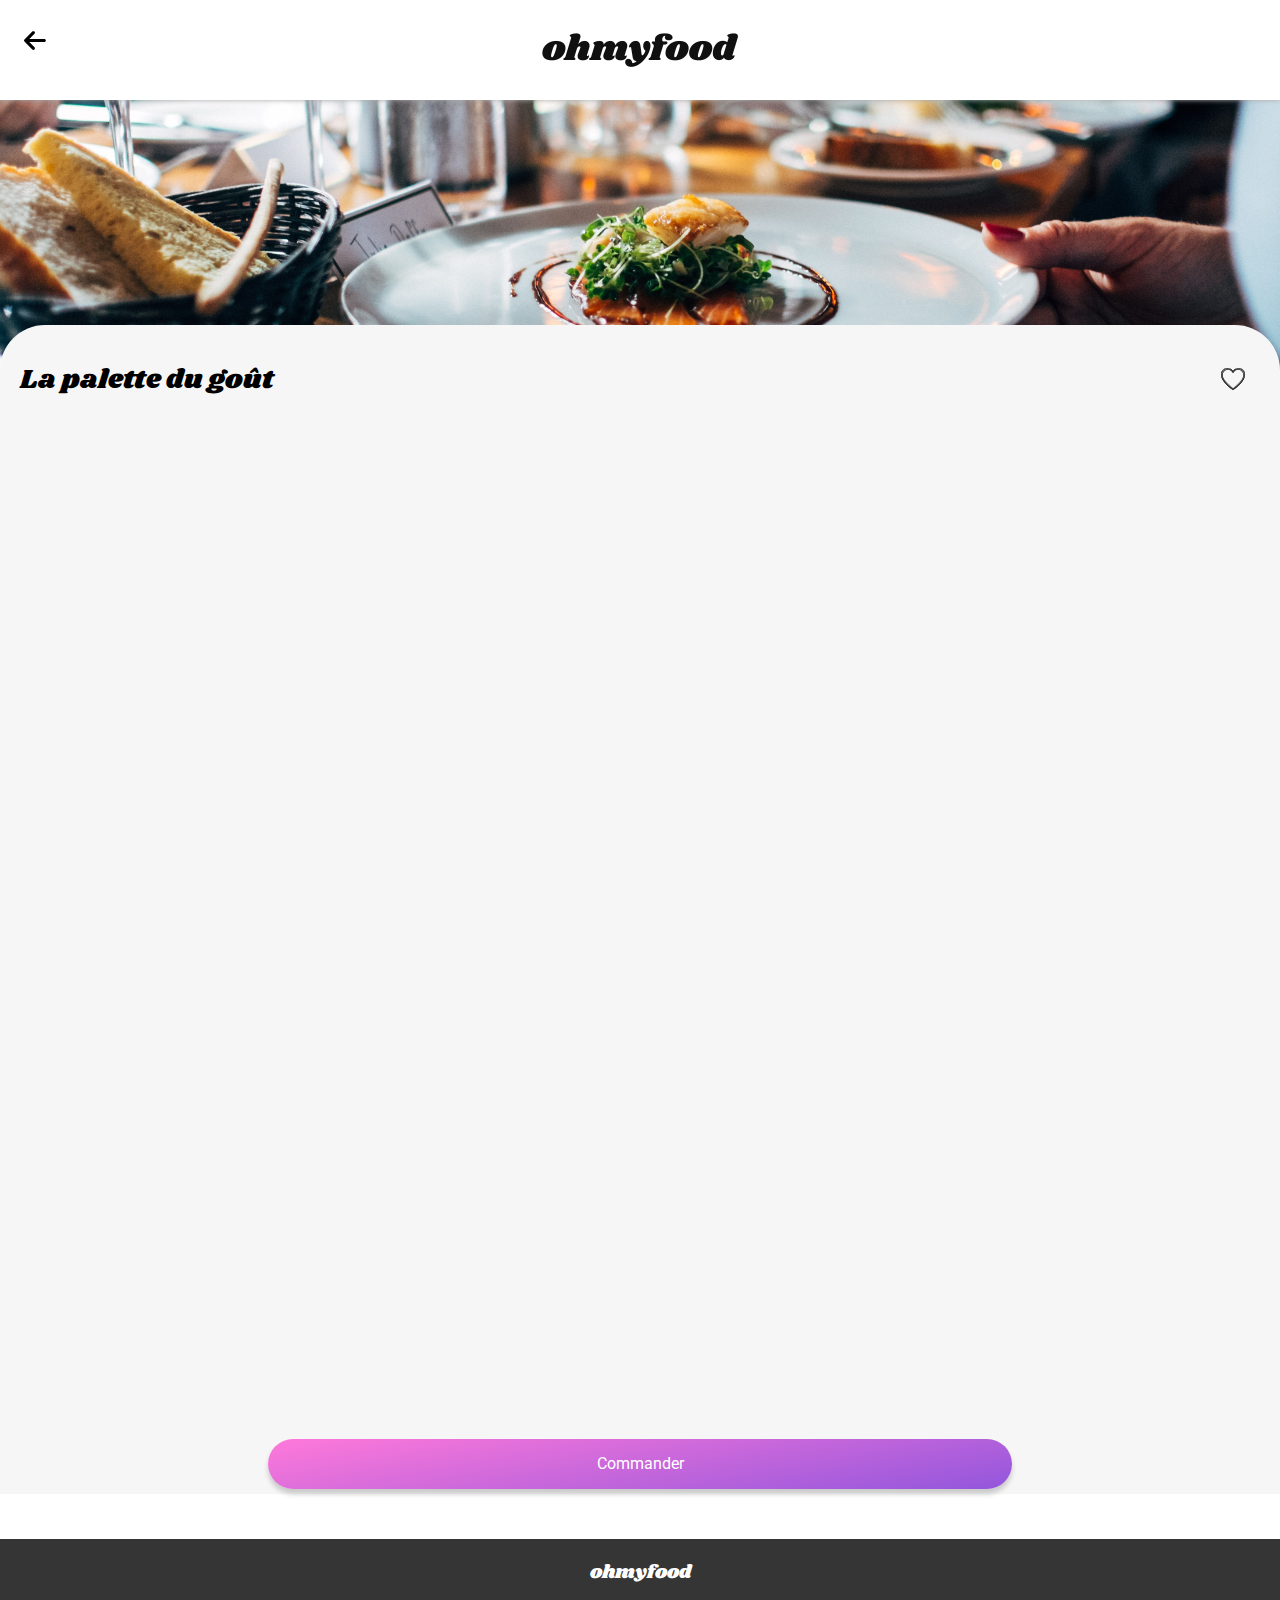
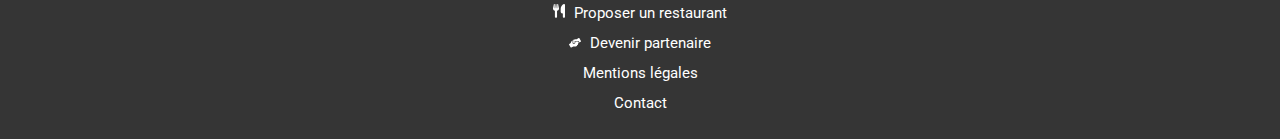
==== menu_1.html @ 7fa8cbb5 "Page menu avec animations sans responsive" ====
<!DOCTYPE html>
<html lang="fr">
    <head>
        <meta charset="utf-8" />
        <title>Ohmyfood - La palette du goût</title>
        <link rel="stylesheet" href="css/base.css" />
        <link rel="stylesheet" href="css/menu.css" />
        <link rel="icon" type="image/png" href="images/favicon.png" />
        <meta name="viewport" content="width=device-width, initial-scale=1.0">
        <link href="https://fonts.googleapis.com/css2?family=Shrikhand&display=swap" rel="stylesheet">
        <link href="https://fonts.googleapis.com/css2?family=Roboto:wght@300;400;700;900&display=swap" rel="stylesheet">
        <meta name="description" content="Réservez et composez facilement vos menus afin que les plats soient prêts à votre arrivée en restaurant. Finies les attentes interminables !"/>
    </head>
    <body>
        <header>
            <a href="index.html">
                <svg xmlns="http://www.w3.org/2000/svg" viewBox="0 0 448 512">
                    <path d="M447.1 256C447.1 273.7 433.7 288 416 288H109.3l105.4 105.4c12.5 12.5 12.5 32.75 0 45.25C208.4 444.9 200.2 448 192 448s-16.38-3.125-22.62-9.375l-160-160c-12.5-12.5-12.5-32.75 0-45.25l160-160c12.5-12.5 32.75-12.5 45.25 0s12.5 32.75 0 45.25L109.3 224H416C433.7 224 447.1 238.3 447.1 256z"/>
                </svg>
            </a>
            <a href="index.html"></a>
        </header>
        <img src="images/miniatures/m1.jpg" alt="Miniature du restaurant." class="miniature">
        <main>
            <div class="favori">
                <div></div>
                <div></div>
            </div>
            <h1>La palette du goût</h1>
            <section class="categorie categorie_1">
                <h2>Entrées</h2>
                <div class="soulignement"></div>
                <button>
                    <div class="description">
                        <h3>Fricassée d'escargote</h3>
                        <p>Au piment d'Espelette</p>
                    </div>
                    <span>25€</span>
                    <div class="selection">
                        <svg xmlns="http://www.w3.org/2000/svg" viewBox="0 0 512 512" height="20px" fill="#FFFFFF">
                            <path d="M0 256C0 114.6 114.6 0 256 0C397.4 0 512 114.6 512 256C512 397.4 397.4 512 256 512C114.6 512 0 397.4 0 256zM371.8 211.8C382.7 200.9 382.7 183.1 371.8 172.2C360.9 161.3 343.1 161.3 332.2 172.2L224 280.4L179.8 236.2C168.9 225.3 151.1 225.3 140.2 236.2C129.3 247.1 129.3 264.9 140.2 275.8L204.2 339.8C215.1 350.7 232.9 350.7 243.8 339.8L371.8 211.8z"/>
                        </svg>
                    </div>
                </button>
                <button>
                    <div class="description">
                        <h3>Foie gras de canard mi-cuit</h3>
                        <p>Et ses copeaux de truffe noire</p>
                    </div>
                    <span>35€</span>
                    <div class="selection">
                        <svg xmlns="http://www.w3.org/2000/svg" viewBox="0 0 512 512" height="20px" fill="#FFFFFF">
                            <path d="M0 256C0 114.6 114.6 0 256 0C397.4 0 512 114.6 512 256C512 397.4 397.4 512 256 512C114.6 512 0 397.4 0 256zM371.8 211.8C382.7 200.9 382.7 183.1 371.8 172.2C360.9 161.3 343.1 161.3 332.2 172.2L224 280.4L179.8 236.2C168.9 225.3 151.1 225.3 140.2 236.2C129.3 247.1 129.3 264.9 140.2 275.8L204.2 339.8C215.1 350.7 232.9 350.7 243.8 339.8L371.8 211.8z"/>
                        </svg>
                    </div>
                </button>
                <button>
                    <div class="description">
                        <h3>Oeuf au plat</h3>
                        <p>Assaisonné à la truffe sur lit de caviar</p>
                    </div>
                    <span>20€</span>
                    <div class="selection">
                        <svg xmlns="http://www.w3.org/2000/svg" viewBox="0 0 512 512" height="20px" fill="#FFFFFF">
                            <path d="M0 256C0 114.6 114.6 0 256 0C397.4 0 512 114.6 512 256C512 397.4 397.4 512 256 512C114.6 512 0 397.4 0 256zM371.8 211.8C382.7 200.9 382.7 183.1 371.8 172.2C360.9 161.3 343.1 161.3 332.2 172.2L224 280.4L179.8 236.2C168.9 225.3 151.1 225.3 140.2 236.2C129.3 247.1 129.3 264.9 140.2 275.8L204.2 339.8C215.1 350.7 232.9 350.7 243.8 339.8L371.8 211.8z"/>
                        </svg>
                    </div>
                </button>
            </section>
            <section class="categorie categorie_2">
                <h2>Plats</h2>
                <div class="soulignement"></div>
                <button>
                    <div class="description">
                        <h3>Filet de boeuf aux herbes</h3>
                        <p>Accompagné de sa ribambelle de légumes</p>
                    </div>
                    <span>40€</span>
                    <div class="selection">
                        <svg xmlns="http://www.w3.org/2000/svg" viewBox="0 0 512 512" height="20px" fill="#FFFFFF">
                            <path d="M0 256C0 114.6 114.6 0 256 0C397.4 0 512 114.6 512 256C512 397.4 397.4 512 256 512C114.6 512 0 397.4 0 256zM371.8 211.8C382.7 200.9 382.7 183.1 371.8 172.2C360.9 161.3 343.1 161.3 332.2 172.2L224 280.4L179.8 236.2C168.9 225.3 151.1 225.3 140.2 236.2C129.3 247.1 129.3 264.9 140.2 275.8L204.2 339.8C215.1 350.7 232.9 350.7 243.8 339.8L371.8 211.8z"/>
                        </svg>
                    </div>
                </button>
                <button>
                    <div class="description">
                        <h3>Parmentier de queue de boeuf</h3>
                        <p>À la truffe noire sur sa purée de panais</p>
                    </div>
                    <span>35€</span>
                    <div class="selection">
                        <svg xmlns="http://www.w3.org/2000/svg" viewBox="0 0 512 512" height="20px" fill="#FFFFFF">
                            <path d="M0 256C0 114.6 114.6 0 256 0C397.4 0 512 114.6 512 256C512 397.4 397.4 512 256 512C114.6 512 0 397.4 0 256zM371.8 211.8C382.7 200.9 382.7 183.1 371.8 172.2C360.9 161.3 343.1 161.3 332.2 172.2L224 280.4L179.8 236.2C168.9 225.3 151.1 225.3 140.2 236.2C129.3 247.1 129.3 264.9 140.2 275.8L204.2 339.8C215.1 350.7 232.9 350.7 243.8 339.8L371.8 211.8z"/>
                        </svg>
                    </div>
                </button>
                <button>
                    <div class="description">
                        <h3>Filet de turbot</h3>
                        <p>Aux agrumes</p>
                    </div>
                    <span>44€</span>
                    <div class="selection">
                        <svg xmlns="http://www.w3.org/2000/svg" viewBox="0 0 512 512" height="20px" fill="#FFFFFF">
                            <path d="M0 256C0 114.6 114.6 0 256 0C397.4 0 512 114.6 512 256C512 397.4 397.4 512 256 512C114.6 512 0 397.4 0 256zM371.8 211.8C382.7 200.9 382.7 183.1 371.8 172.2C360.9 161.3 343.1 161.3 332.2 172.2L224 280.4L179.8 236.2C168.9 225.3 151.1 225.3 140.2 236.2C129.3 247.1 129.3 264.9 140.2 275.8L204.2 339.8C215.1 350.7 232.9 350.7 243.8 339.8L371.8 211.8z"/>
                        </svg>
                    </div>
                </button>
            </section>
            <section class="categorie categorie_3">
                <h2>Desserts</h2>
                <div class="soulignement"></div>
                <button>
                    <div class="description">
                        <h3>Paris-Brest</h3>
                        <p>Revisité</p>
                    </div>
                    <span>18€</span>
                    <div class="selection">
                        <svg xmlns="http://www.w3.org/2000/svg" viewBox="0 0 512 512" height="20px" fill="#FFFFFF">
                            <path d="M0 256C0 114.6 114.6 0 256 0C397.4 0 512 114.6 512 256C512 397.4 397.4 512 256 512C114.6 512 0 397.4 0 256zM371.8 211.8C382.7 200.9 382.7 183.1 371.8 172.2C360.9 161.3 343.1 161.3 332.2 172.2L224 280.4L179.8 236.2C168.9 225.3 151.1 225.3 140.2 236.2C129.3 247.1 129.3 264.9 140.2 275.8L204.2 339.8C215.1 350.7 232.9 350.7 243.8 339.8L371.8 211.8z"/>
                        </svg>
                    </div>
                </button>
                <button>
                    <div class="description">
                        <h3>Macaron au chocolat d'exception </h3>
                        <p>Et glace à la vanille de Madagascar</p>
                    </div>
                    <span>22€</span>
                    <div class="selection">
                        <svg xmlns="http://www.w3.org/2000/svg" viewBox="0 0 512 512" height="20px" fill="#FFFFFF">
                            <path d="M0 256C0 114.6 114.6 0 256 0C397.4 0 512 114.6 512 256C512 397.4 397.4 512 256 512C114.6 512 0 397.4 0 256zM371.8 211.8C382.7 200.9 382.7 183.1 371.8 172.2C360.9 161.3 343.1 161.3 332.2 172.2L224 280.4L179.8 236.2C168.9 225.3 151.1 225.3 140.2 236.2C129.3 247.1 129.3 264.9 140.2 275.8L204.2 339.8C215.1 350.7 232.9 350.7 243.8 339.8L371.8 211.8z"/>
                        </svg>
                    </div>
                </button>
                <button>
                    <div class="description">
                        <h3>Mousse au chocolat</h3>
                        <p>Au piment d'Espelette et à la truffe noire</p>
                    </div>
                    <span>23€</span>
                    <div class="selection">
                        <svg xmlns="http://www.w3.org/2000/svg" viewBox="0 0 512 512" height="20px" fill="#FFFFFF">
                            <path d="M0 256C0 114.6 114.6 0 256 0C397.4 0 512 114.6 512 256C512 397.4 397.4 512 256 512C114.6 512 0 397.4 0 256zM371.8 211.8C382.7 200.9 382.7 183.1 371.8 172.2C360.9 161.3 343.1 161.3 332.2 172.2L224 280.4L179.8 236.2C168.9 225.3 151.1 225.3 140.2 236.2C129.3 247.1 129.3 264.9 140.2 275.8L204.2 339.8C215.1 350.7 232.9 350.7 243.8 339.8L371.8 211.8z"/>
                        </svg>
                    </div>
                </button>
            </section>
            <a href="" class="bouton_principal">Commander</a>
        </main>
        <footer>
            <h2>ohmyfood</h2>
            <a href="">
                <svg xmlns="http://www.w3.org/2000/svg" viewBox="0 0 448 512" fill="#FFFFFF">
                    <path d="M221.6 148.7C224.7 161.3 224.8 174.5 222.1 187.2C219.3 199.1 213.6 211.9 205.6 222.1C191.1 238.6 173 249.1 151.1 254.1V472C151.1 482.6 147.8 492.8 140.3 500.3C132.8 507.8 122.6 512 111.1 512C101.4 512 91.22 507.8 83.71 500.3C76.21 492.8 71.1 482.6 71.1 472V254.1C50.96 250.1 31.96 238.9 18.3 222.4C10.19 212.2 4.529 200.3 1.755 187.5C-1.019 174.7-.8315 161.5 2.303 148.8L32.51 12.45C33.36 8.598 35.61 5.197 38.82 2.9C42.02 .602 45.97-.4297 49.89 .0026C53.82 .4302 57.46 2.303 60.1 5.259C62.74 8.214 64.18 12.04 64.16 16V160H81.53L98.62 11.91C99.02 8.635 100.6 5.621 103.1 3.434C105.5 1.248 108.7 .0401 111.1 .0401C115.3 .0401 118.5 1.248 120.9 3.434C123.4 5.621 124.1 8.635 125.4 11.91L142.5 160H159.1V16C159.1 12.07 161.4 8.268 163.1 5.317C166.6 2.366 170.2 .474 174.1 .0026C178-.4262 181.1 .619 185.2 2.936C188.4 5.253 190.6 8.677 191.5 12.55L221.6 148.7zM448 472C448 482.6 443.8 492.8 436.3 500.3C428.8 507.8 418.6 512 408 512C397.4 512 387.2 507.8 379.7 500.3C372.2 492.8 368 482.6 368 472V352H351.2C342.8 352 334.4 350.3 326.6 347.1C318.9 343.8 311.8 339.1 305.8 333.1C299.9 327.1 295.2 320 291.1 312.2C288.8 304.4 287.2 296 287.2 287.6L287.1 173.8C288 136.9 299.1 100.8 319.8 70.28C340.5 39.71 369.8 16.05 404.1 2.339C408.1 .401 414.2-.3202 419.4 .2391C424.6 .7982 429.6 2.62 433.9 5.546C438.2 8.472 441.8 12.41 444.2 17.03C446.7 21.64 447.1 26.78 448 32V472z"/>
                </svg>
                Proposer un restaurant
            </a>
            <a href="">
                <svg xmlns="http://www.w3.org/2000/svg" viewBox="0 0 640 512" fill="#FFFFFF">
                    <path d="M488 191.1h-152l.0001 51.86c.0001 37.66-27.08 72-64.55 75.77c-43.09 4.333-79.45-29.42-79.45-71.63V126.4l-24.51 14.73C123.2 167.8 96.04 215.7 96.04 267.5L16.04 313.8c-15.25 8.751-20.63 28.38-11.75 43.63l80 138.6c8.875 15.25 28.5 20.5 43.75 11.75l103.4-59.75h136.6c35.25 0 64-28.75 64-64c26.51 0 48-21.49 48-48V288h8c13.25 0 24-10.75 24-24l.0001-48C512 202.7 501.3 191.1 488 191.1zM635.7 154.5l-79.95-138.6c-8.875-15.25-28.5-20.5-43.75-11.75l-103.4 59.75h-62.57c-37.85 0-74.93 10.61-107.1 30.63C229.7 100.4 224 110.6 224 121.6l-.0004 126.4c0 22.13 17.88 40 40 40c22.13 0 40-17.88 40-40V159.1h184c30.93 0 56 25.07 56 56v28.5l80-46.25C639.3 189.4 644.5 169.8 635.7 154.5z"/>
                </svg>
                Devenir partenaire
            </a>
            <a href="">Mentions légales</a>
            <a href="mailto:contact@ohmyfood.fr">Contact</a>
        </footer>
    </body>
</html>
---- css/base.css ----
/* - - - - - | Bases | - - - - - */

:root
{
    --couleur_1: #9356DC ;
	--couleur_2: #FF79DA ;
    --couleur_3: #99E2D0;
}

*
{
	-webkit-tap-highlight-color: rgba(0, 0, 0, 0);
	box-sizing: border-box;
	padding: 0px;
	margin: 0px;
}

body
{
	font-family: 'Roboto', sans-serif;
    background-color: #F6F6F6;
	margin: 0px auto;
	font-size: 15px;
}

input, button
{
	font-family: 'Roboto', sans-serif;
	font-size: 15px;
}

a
{
	text-decoration: none;
	color: black;
}

img
{
	display: block;
}

/* - - - - - | Header | - - - - - */

header
{
    box-shadow: 0px 0px 5px #AAA;
    background-color: white;
    position: relative;
    z-index: 20;
}

header a:last-child
{
    background: url("../images/logo.png") center / 196px 34px no-repeat;
    display: block;
    height: 80px;
}

/* - - - - - | Bouton principal | - - - - - */

.bouton_principal
{
    background: linear-gradient(170deg, var(--couleur_2), var(--couleur_1));
    box-shadow: 0px 5px 5px #CACACA;
    border-radius: 25px;
    text-align: center;
    position: relative;
    line-height: 50px;
    margin: 0px auto;
    font-size: 16px;
    color: white;
    display: block;
}

.bouton_principal:hover{box-shadow: 0px 5px 5px #BBB;}

.bouton_principal:hover::before
{
    background-color: rgba(255, 255, 255, 0.15);
    border-radius: 25px;
    position: absolute;
    height: 50px;
    width: 220px;
    content: "";
    left: 0px;
    top: 0px;
}

/* - - - - - | Pied de page | - - - - - */

footer
{
    background-color: #353535;
    min-height: 200px;
    padding: 20px;
}

footer h2
{
    font-family: 'Shrikhand', cursive;
    margin-bottom: 15px;
    font-weight: normal;
    font-size: 19px;
    color: white;
}

footer a
{
    line-height: 25px;
    margin-top: 5px;
    color: white;
    display: block;
}

footer a:hover{color: #DDD;}

footer a svg
{
    margin-right: 5px;
    width: 12px;
}

footer a:hover svg{fill: #DDD;}

@media screen and (max-width: 991px) and (min-width: 768px) /* Tablettes */
{
    /* - - - - - | Header | - - - - - */

    header a:last-child
    {
        height: 90px;
    }

    /* - - - - - | Pied de page | - - - - - */

    footer
    {
        text-align: center;
    }
}

@media screen and (min-width: 992px) /* Ordinateurs */
{
    /* - - - - - | Bases | - - - - - */

    body
    {
        background-color: white;
    }

    /* - - - - - | Header | - - - - - */

    header a:last-child
    {
        height: 100px;
    }

    /* - - - - - | Pied de page | - - - - - */

    footer
    {
        text-align: center;
    }
}
---- css/menu.css ----
/* - - - - - | Header (retour à l'index) | - - - - - */

header a:first-child
{
    position: absolute;
    border-radius: 50%;
    display: flex;
    height: 50px;
    width: 50px;
    left: 10px;
    top: 15px;
}

header a:first-child:hover{background-color: rgba(0, 0, 0, 0.05);}

header a:first-child svg
{
    margin: auto;
    height: 25px;
}

/* - - - - - | Corps de la page | - - - - - */

.miniature
{
    object-fit: cover;
    height: 270px;
    width: 100%;
}

main
{
    border-radius: 45px 45px 0px 0px;
    background-color: #F6F6F6;
    position: relative;
    padding: 35px 20px;
    bottom: 45px;
}

main h1
{
    font-family: 'Shrikhand', cursive;
    font-weight: normal;
    font-size: 27px;
}

main > .favori
{
    margin: 7px 15px 0px 0px;
    float: right;
    height: 24px;
    width: 24px;
}

main > .favori div:first-child
{
    background: url("../images/coeur_1.png") center / 24px no-repeat;
    transition: all 200ms;
    position: absolute;
    height: 24px;
    width: 24px;
}

main > .favori div:last-child
{
    background: url("../images/coeur_2.png") center / 24px no-repeat;
    transition: all 200ms;
    transform: scale(0);
    position: absolute;
    height: 24px;
    width: 24px;
    opacity: 0;
}

main > .favori:hover div:first-child
{
    transform: scale(0.9);
}

main > .favori:hover div:last-child
{
    transform: scale(1);
    opacity: 1;
}

main .categorie
{
    transform: scale(0.7);
    margin-top: 35px;
    opacity: 0;
}

main .categorie_1{animation: apparition 0.3s both 0.2s;}
main .categorie_2{animation: apparition 0.3s both 0.4s;}
main .categorie_3{animation: apparition 0.3s both 0.6s;}

@keyframes apparition
{
	0%
	{
		transform: scale(0.7);
        opacity: 0;
	}
	100%
	{
		transform: scale(1);
        opacity: 1;
	}
}













.categorie h2
{
    text-transform: uppercase;
    font-weight: normal;
    margin-bottom: 5px;
    font-size: 17px;
}

.categorie .soulignement
{
    background-color: var(--couleur_3);
    height: 3px;
    width: 40px;
}

.categorie button
{
    box-shadow: 0px 5px 20px #DDD;
    background-color: white;
    border-radius: 15px;
    text-align: left;
    margin-top: 20px;
    overflow: hidden;
    display: flex;
    outline: none;
    border: none;
    width: 100%;
}

.categorie button .description
{
    padding: 10px 0px 10px 15px;
    overflow: hidden;
    height: 70px;
    flex: 1;
}

.categorie button .description h3
{
    text-overflow: ellipsis;
    white-space: nowrap;
    overflow: hidden;
    margin-top: 3px;
    font-size: 17px;
    height: 25px;
}

.categorie button .description p
{
    text-overflow: ellipsis;
    white-space: nowrap;
    overflow: hidden;
}

.categorie button span
{
    padding: 0px 25px 12px 15px;
    align-self: flex-end;
    font-weight: 600;
    display: block;
}

.categorie button .selection
{
    background-color: var(--couleur_3);
    transition: all 500ms;
    position: relative;
    display: flex;
    height: 70px;
    width: 0px;
}

.categorie button .selection svg
{
    transition: all 500ms;
    margin: auto;
}

.categorie button:hover .selection
{
    width: 60px;
}

.categorie button:hover .selection svg
{
    transform: rotate(-360deg);
}

main .bouton_principal
{
    position: relative;
    margin-top: 10px;
    width: 60%;
    top: 30px;
}

@media screen and (max-width: 991px) and (min-width: 768px) /* Tablettes */
{

}

@media screen and (min-width: 992px) /* Ordinateurs */
{

}
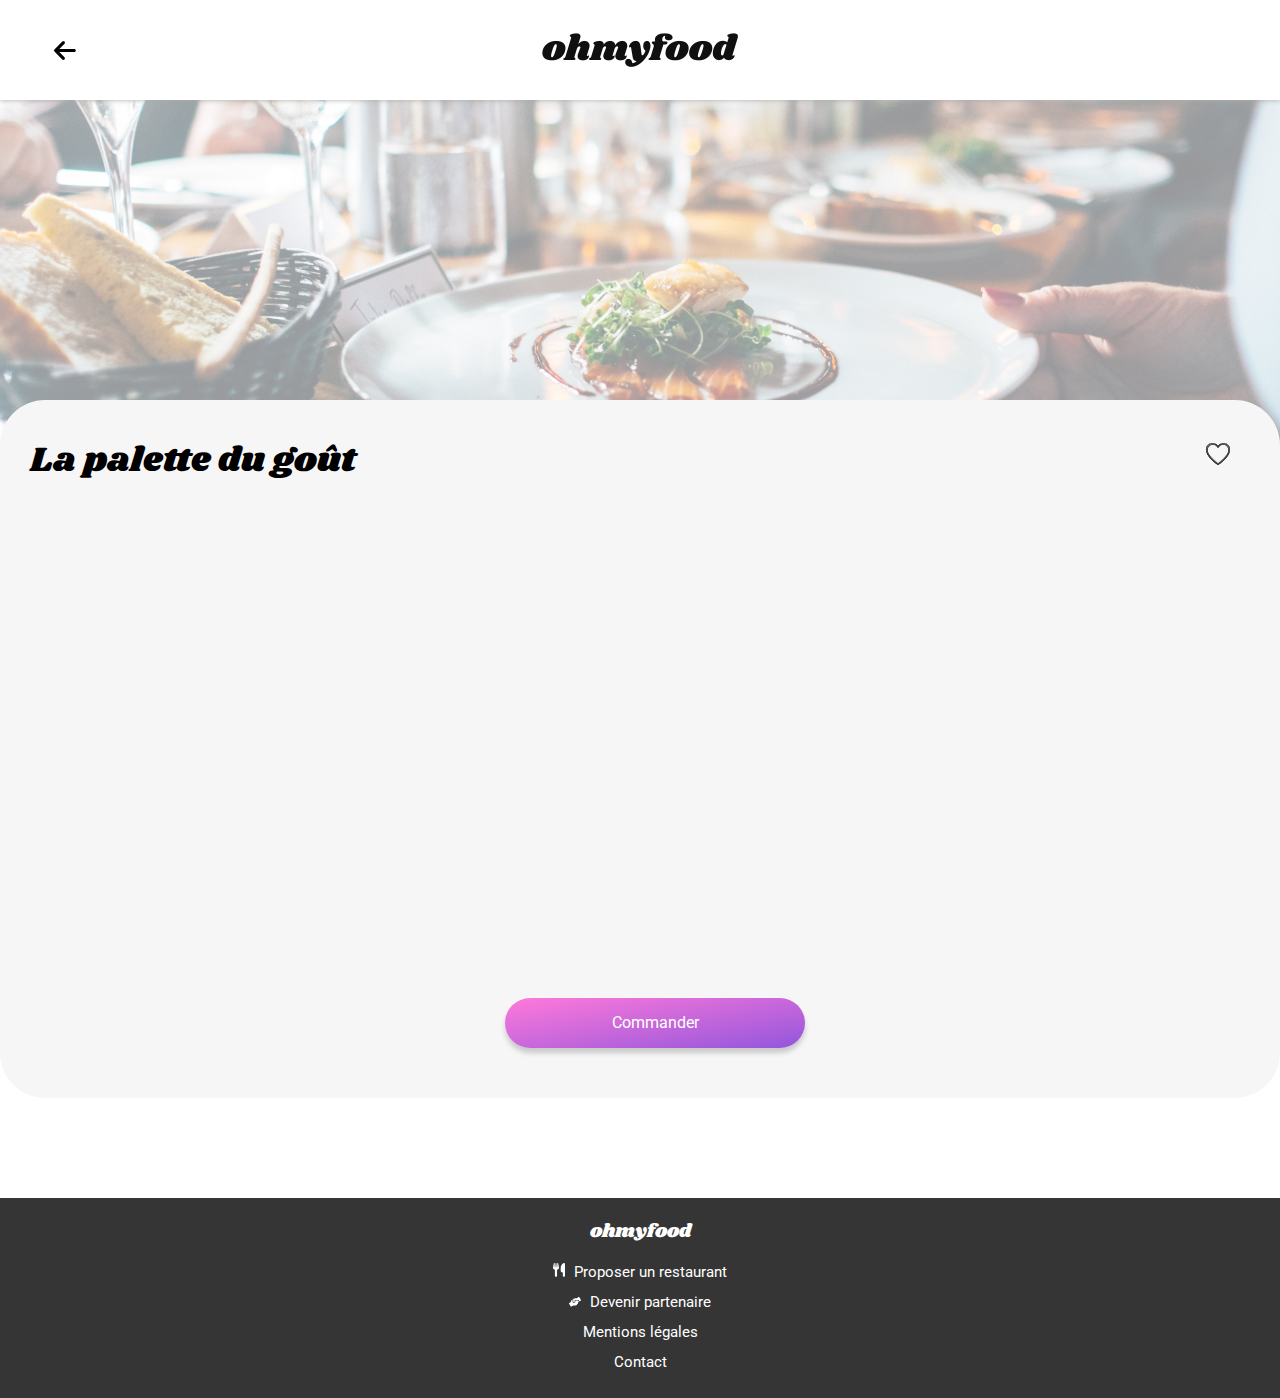
==== commit dd3c01d8: "Développement du mode responsive des menus" ====
--- a/menu_1.html
+++ b/menu_1.html
@@ -30,6 +30,7 @@
             <section class="categorie categorie_1">
                 <h2>Entrées</h2>
                 <div class="soulignement"></div>
+                <div class="cassure_wrap"></div>
                 <button>
                     <div class="description">
                         <h3>Fricassée d'escargote</h3>
@@ -70,6 +71,7 @@
             <section class="categorie categorie_2">
                 <h2>Plats</h2>
                 <div class="soulignement"></div>
+                <div class="cassure_wrap"></div>
                 <button>
                     <div class="description">
                         <h3>Filet de boeuf aux herbes</h3>
@@ -110,6 +112,7 @@
             <section class="categorie categorie_3">
                 <h2>Desserts</h2>
                 <div class="soulignement"></div>
+                <div class="cassure_wrap"></div>
                 <button>
                     <div class="description">
                         <h3>Paris-Brest</h3>
--- a/css/base.css
+++ b/css/base.css
@@ -81,7 +81,7 @@
     border-radius: 25px;
     position: absolute;
     height: 50px;
-    width: 220px;
+    width: 100%;
     content: "";
     left: 0px;
     top: 0px;
--- a/css/menu.css
+++ b/css/menu.css
@@ -108,18 +108,6 @@
 	}
 }
 
-
-
-
-
-
-
-
-
-
-
-
-
 .categorie h2
 {
     text-transform: uppercase;
@@ -133,6 +121,13 @@
     background-color: var(--couleur_3);
     height: 3px;
     width: 40px;
+}
+
+.categorie .cassure_wrap
+{
+    display: none;
+    height: 1px;
+    width: 100%;
 }
 
 .categorie button
@@ -218,10 +213,146 @@
 
 @media screen and (max-width: 991px) and (min-width: 768px) /* Tablettes */
 {
-
+    /* - - - - - | Bases | - - - - - */
+
+    body
+    {
+        background-color: white;
+    }
+
+    /* - - - - - | Header (retour à l'index) | - - - - - */
+
+    header a:first-child
+    {
+        left: 32px;
+        top: 20px;
+    }
+
+    /* - - - - - | Corps de la page | - - - - - */
+
+    .miniature
+    {
+        height: 250px;
+        opacity: 0.4;
+    }
+
+    main
+    {
+        padding: 35px 0px 50px 30px;
+        border-radius: 45px;
+        margin: 0px 20px;
+        bottom: 70px;
+        width: auto;
+    }
+
+    main h1
+    {
+        font-size: 32px;
+    }
+
+    .categorie
+    {
+        flex-wrap: wrap;
+        display: flex;
+    }
+
+    .categorie h2
+    {
+        width: 100%;
+    }
+
+    .categorie .cassure_wrap
+    {
+        display: block;
+    }
+
+    .categorie .soulignement
+    {
+        margin-right: 420px;
+    }
+
+    .categorie button
+    {
+        margin: 20px 30px 0px 0px;
+        width: calc(50% - 30px);
+    }
+
+    main .bouton_principal
+    {
+        margin: 50px auto 0px auto;
+        width: 300px;
+        top: 0px;
+    }
 }
 
 @media screen and (min-width: 992px) /* Ordinateurs */
 {
-
+    /* - - - - - | Header (retour à l'index) | - - - - - */
+
+    header a:first-child
+    {
+        left: 40px;
+        top: 25px;
+    }
+
+    /* - - - - - | Corps de la page | - - - - - */
+
+    .miniature
+    {
+        height: 400px;
+        opacity: 0.4;
+    }
+
+    main
+    {
+        padding: 35px 0px 50px 30px;
+        border-radius: 45px;
+        max-width: 1300px;
+        margin: 0px auto;
+        bottom: 100px;
+    }
+
+    main > .favori
+    {
+        margin: 7px 50px 0px 0px;
+    }
+
+    main h1
+    {
+        font-size: 35px;
+    }
+
+    .categorie
+    {
+        flex-wrap: wrap;
+        display: flex;
+    }
+
+    .categorie h2
+    {
+        width: 100%;
+    }
+
+    .categorie .cassure_wrap
+    {
+        display: block;
+    }
+
+    .categorie .soulignement
+    {
+        margin-right: 820px;
+    }
+
+    .categorie button
+    {
+        margin: 20px 30px 0px 0px;
+        width: calc(33% - 30px);
+    }
+
+    main .bouton_principal
+    {
+        margin: 50px auto 0px auto;
+        width: 300px;
+        top: 0px;
+    }
 }